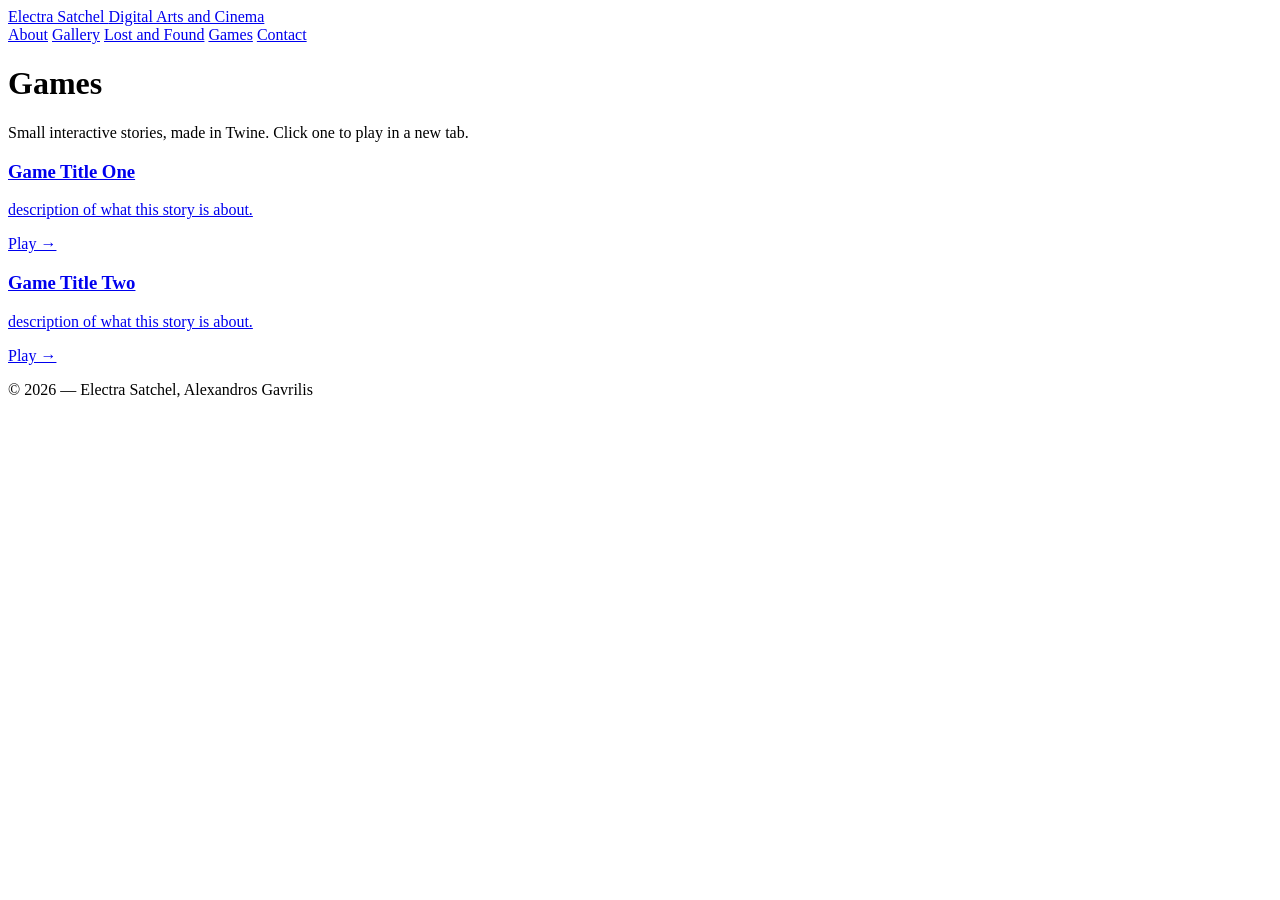
==== games.html @ 30f7edd7 "Add files via upload" ====
<!DOCTYPE html>
<!-- If ya read this ellie, each game should be a single self-contained Twine/Harlowe HTML file 
some Twine games try to autoplay sound. Browsers block audio
     until the visitor interacts with the page. --->
<html lang="en">
<head>
  <meta charset="UTF-8">
  <meta name="viewport" content="width=device-width, initial-scale=1.0">
  <title>(Twine) Games</title>

  <link rel="preconnect" href="https://fonts.googleapis.com">
  <link rel="preconnect" href="https://fonts.gstatic.com" crossorigin>
  <link href="https://fonts.googleapis.com/css2?family=Fraunces:opsz,wght@9..144,500;9..144,600&display=swap" rel="stylesheet">

  <link rel="stylesheet" href="css/style.css">
</head>
<body>

  <!-- ===== SHARED HEADER (repeat on every page) ===== -->
  <header class="site-header">
    <div class="container">
      <a class="site-title" href="index.html">
        Electra&nbsp;Satchel
        <span class="site-subtitle">Digital Arts and Cinema</span>
      </a>
      <nav class="site-nav" aria-label="Main">
        <a href="index.html">About</a>
        <a href="gallery.html">Gallery</a>
        <a href="lost-and-found.html">Lost&nbsp;and&nbsp;Found</a>
        <a href="games.html" class="active" aria-current="page">Games</a>
        <a href="contact.html">Contact</a>
      </nav>
    </div>
  </header>



  <main>
    <div class="container">

      <h1>Games</h1>
      <p>Small interactive stories, made in Twine. Click one to play in a new tab.</p>

      <div class="games-grid">

        <a class="game-card" href="games/example-game-1.html" target="_blank" rel="noopener">
          <h3>Game Title One</h3>
          <p>description of what this story is about.</p>
          <span class="play-tag">Play &rarr;</span>
        </a>

        <a class="game-card" href="games/example-game-2.html" target="_blank" rel="noopener">
          <h3>Game Title Two</h3>
          <p>description of what this story is about.</p>
          <span class="play-tag">Play &rarr;</span>
        </a>


      </div>

    </div>
  </main>

  <footer class="site-footer">
    <p>© 2026 — Electra Satchel, Alexandros Gavrilis</p>
  </footer>

</body>
</html>
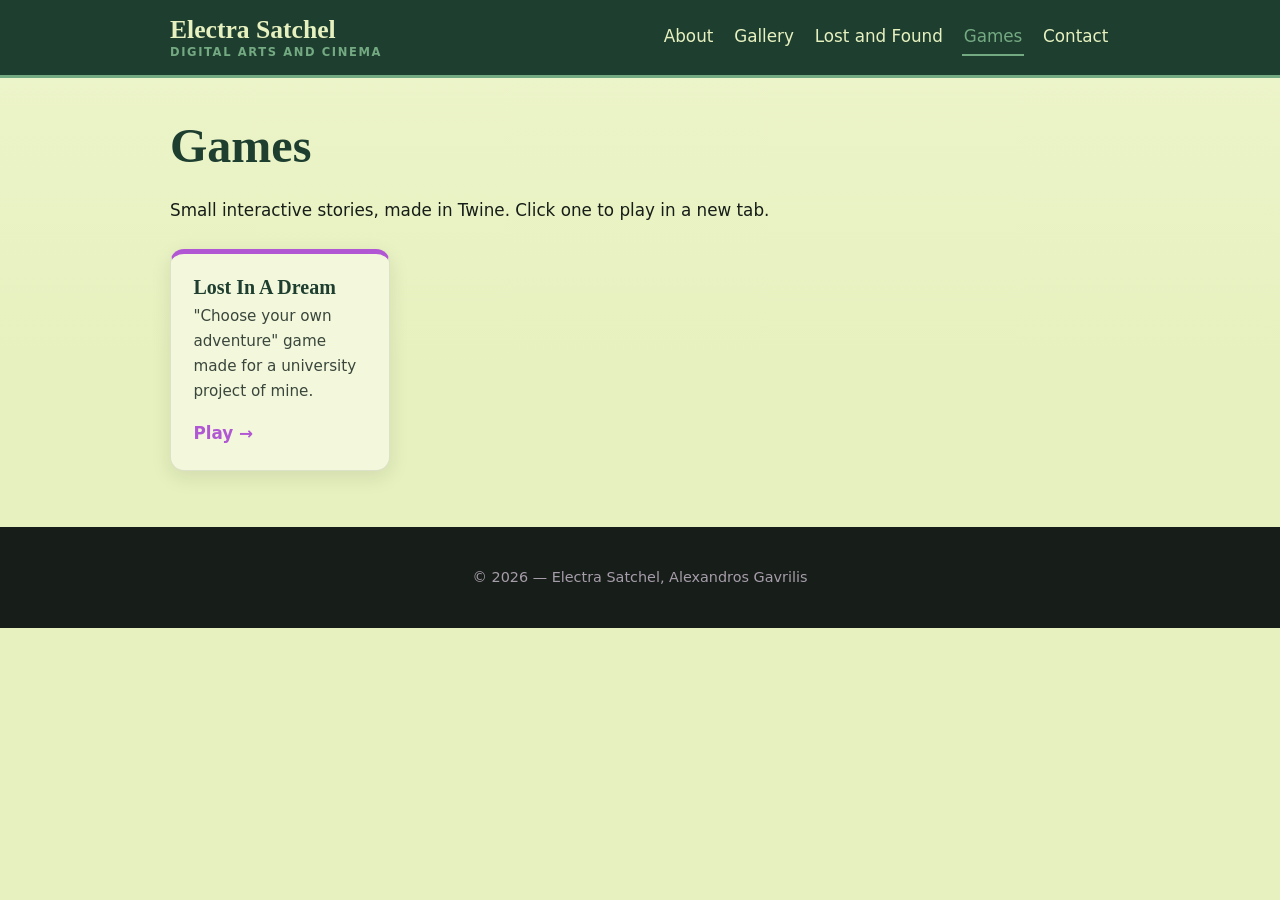
==== commit b4a0a867: "Update game title and remove second game card Updated game title and description for the first game." ====
--- a/games.html
+++ b/games.html
@@ -44,16 +44,16 @@
       <div class="games-grid">
 
         <a class="game-card" href="games/example-game-1.html" target="_blank" rel="noopener">
-          <h3>Game Title One</h3>
-          <p>description of what this story is about.</p>
+          <h3>Lost In A Dream</h3>
+          <p>"Choose your own adventure" game made for a university project of mine.</p>
           <span class="play-tag">Play &rarr;</span>
         </a>
 
-        <a class="game-card" href="games/example-game-2.html" target="_blank" rel="noopener">
+        <!--<a class="game-card" href="games/example-game-2.html" target="_blank" rel="noopener">
           <h3>Game Title Two</h3>
           <p>description of what this story is about.</p>
           <span class="play-tag">Play &rarr;</span>
-        </a>
+        </a>-->
 
 
       </div>
--- a/css/style.css
+++ b/css/style.css
@@ -0,0 +1,515 @@
+/* ==========================================================================
+   Electra Satchel — shared stylesheet
+   --------------------------------------------------------------------------
+   One file styles the whole site. It's organised top-to-bottom like this:
+
+     1. Variables ....... colours, fonts, spacing (retune the site from here)
+     2. Base ............ resets and page-wide defaults
+     3. Layout .......... the container that centres content
+     4. Header / nav .... the bar at the top of every page
+     5. Footer .......... the bar at the bottom of every page
+     6. Buttons & links . shared interactive bits
+     7. About page
+     8. Gallery + lightbox
+     9. Lost and Found page
+    10. Games page
+    11. Contact page
+    12. Small screens .. mobile tweaks live together at the bottom
+
+   Tip: almost all colour/tuning happens in section 1. Change a variable
+   there and it updates everywhere it's used.
+   ========================================================================== */
+
+
+/* ==========================================================================
+   1. VARIABLES
+   ========================================================================== */
+:root {
+
+  /* ---- The palette, named. These are the raw colours from the brief. ---- */
+  --green:        #74AA82;   /* main green   */
+  --near-black:   #171D18;   /* main ink     */
+  --pale-yellow:  #E7F1BF;   /* main paper   */
+  --purple:       #B257D4;   /* accent / buttons */
+  --gold:         #A29143;
+  --deep-green:   #1E3E30;
+  --slate-blue:   #59739C;
+  --olive:        #718C38;
+  --mauve-grey:   #A69DAA;
+  --bright-green: #00E332;
+
+  /* ---- Roles. These point at the palette above. Re-point them to
+          re-theme the site without hunting through the whole file. ---- */
+  --bg:            var(--pale-yellow);  /* page background          */
+  --surface:       #F3F8DC;             /* cards, panels (a lighter paper) */
+  --ink:           var(--near-black);   /* body text                */
+  --ink-soft:      #3a463c;             /* muted text               */
+  --accent:        var(--green);        /* headings, rules, links   */
+  --accent-deep:   var(--deep-green);   /* darker green for the header */
+  --button:        var(--purple);       /* button / call-to-action  */
+  --button-ink:    #ffffff;             /* text on buttons          */
+  --button-hover:  #9a41bc;             /* button when hovered      */
+  --focus-ring:    var(--bright-green); /* keyboard focus outline   */
+
+  /* ---- Type. A warm serif for display, a clean sans for reading. ---- */
+  --font-display: "Fraunces", Georgia, "Times New Roman", serif;
+  --font-body:    system-ui, -apple-system, "Segoe UI", Roboto, Helvetica, Arial, sans-serif;
+
+  /* ---- Spacing & shape ---- */
+  --maxw:    980px;   /* content never grows wider than this */
+  --pad:     1.25rem; /* default breathing room              */
+  --radius:  14px;    /* rounded-corner amount               */
+  --shadow:  0 6px 20px rgba(23, 29, 24, 0.10);
+}
+
+
+/* ==========================================================================
+   2. BASE
+   ========================================================================== */
+
+*, *::before, *::after { box-sizing: border-box; }
+
+html { scroll-behavior: smooth; }
+
+body {
+  margin: 0;
+  background: var(--bg);
+  color: var(--ink);
+  font-family: var(--font-body);
+  font-size: 1.05rem;
+  line-height: 1.65;
+  /* A faint warm gradient so the paper doesn't feel flat. */
+  background-image: linear-gradient(180deg, #EDF5CB 0%, var(--bg) 40%);
+  background-attachment: fixed;
+}
+
+img { max-width: 100%; display: block; }
+
+h1, h2, h3 {
+  font-family: var(--font-display);
+  color: var(--accent-deep);
+  line-height: 1.15;
+  font-weight: 600;
+  margin: 0 0 0.5em;
+}
+h1 { font-size: clamp(2rem, 5vw, 3rem); }
+h2 { font-size: clamp(1.5rem, 3.5vw, 2rem); }
+h3 { font-size: 1.25rem; }
+
+a { color: var(--accent-deep); text-decoration-color: var(--accent); }
+a:hover { color: var(--button); }
+
+/* Visible focus outline for keyboard users (accessibility floor). */
+:focus-visible {
+  outline: 3px solid var(--focus-ring);
+  outline-offset: 2px;
+  border-radius: 4px;
+}
+
+
+/* ==========================================================================
+   3. LAYOUT
+   ========================================================================== */
+
+/* Centres content and gives it side padding. Wrap page content in this. */
+.container {
+  width: 100%;
+  max-width: var(--maxw);
+  margin: 0 auto;
+  padding: 0 var(--pad);
+}
+
+/* Vertical rhythm for the main content area of each page. */
+main { padding: 2.5rem 0 3.5rem; }
+
+/* A soft card panel used in a few places. */
+.panel {
+  background: var(--surface);
+  border: 1px solid rgba(23, 29, 24, 0.08);
+  border-radius: var(--radius);
+  box-shadow: var(--shadow);
+  padding: 1.5rem;
+}
+
+
+/* ==========================================================================
+   4. HEADER / NAV   (this block is repeated in every page's HTML)
+   ========================================================================== */
+
+.site-header {
+  background: var(--accent-deep);
+  color: var(--pale-yellow);
+  border-bottom: 3px solid var(--green);
+}
+
+/* Inner wrapper keeps header content aligned with page content. */
+.site-header .container {
+  display: flex;
+  flex-wrap: wrap;
+  align-items: center;
+  justify-content: space-between;
+  gap: 0.75rem 1.5rem;
+  padding-top: 1rem;
+  padding-bottom: 1rem;
+}
+
+/* The name / logo (top left). */
+.site-title {
+  font-family: var(--font-display);
+  font-size: 1.6rem;
+  font-weight: 600;
+  color: var(--pale-yellow);
+  text-decoration: none;
+  line-height: 1.1;
+  display: flex;
+  flex-direction: column;
+}
+.site-title:hover { color: #fff; }
+.site-subtitle {
+  font-family: var(--font-body);
+  font-size: 0.72rem;
+  letter-spacing: 0.14em;
+  text-transform: uppercase;
+  color: var(--green);
+  margin-top: 2px;
+}
+
+/* The links (top right). */
+.site-nav {
+  display: flex;
+  flex-wrap: wrap;
+  gap: 0.35rem 1.1rem;
+}
+.site-nav a {
+  color: var(--pale-yellow);
+  text-decoration: none;
+  padding: 0.25rem 0.1rem;
+  border-bottom: 2px solid transparent; /* underline grows on hover */
+  transition: border-color 0.15s ease, color 0.15s ease;
+}
+.site-nav a:hover { color: #fff; border-bottom-color: var(--green); }
+
+/* The link for the page you're currently on. Add class="active" to it. */
+.site-nav a.active {
+  color: var(--green);
+  border-bottom-color: var(--green);
+}
+
+
+/* ==========================================================================
+   5. FOOTER   (also repeated in every page's HTML)
+   ========================================================================== */
+
+.site-footer {
+  background: var(--near-black);
+  color: var(--mauve-grey);
+  text-align: center;
+  padding: 1.5rem var(--pad);
+  font-size: 0.9rem;
+}
+.site-footer a { color: var(--green); }
+
+
+/* ==========================================================================
+   6. BUTTONS & SHARED LINKS
+   ========================================================================== */
+
+.button {
+  display: inline-block;
+  background: var(--button);
+  color: var(--button-ink);
+  font-family: var(--font-body);
+  font-weight: 600;
+  font-size: 1rem;
+  text-decoration: none;
+  border: none;
+  border-radius: 999px;      /* pill shape — friendly, not corporate */
+  padding: 0.7rem 1.5rem;
+  cursor: pointer;
+  transition: background 0.15s ease, transform 0.05s ease;
+}
+.button:hover { background: var(--button-hover); color: #fff; }
+.button:active { transform: translateY(1px); }
+
+/* A little hand-drawn-feeling divider. Use <hr class="squiggle"> if you like. */
+hr.squiggle {
+  border: none;
+  height: 10px;
+  margin: 2.5rem 0;
+  background: radial-gradient(circle at 6px -3px, transparent 8px, var(--green) 9px, transparent 10px);
+  background-size: 16px 16px;
+  opacity: 0.6;
+}
+
+
+/* ==========================================================================
+   7. ABOUT PAGE
+   ========================================================================== */
+
+/* Intro: portrait beside text, stacks on small screens. */
+.about-intro {
+  display: grid;
+  grid-template-columns: 260px 1fr;
+  gap: 2rem;
+  align-items: start;
+}
+.about-portrait {
+  border-radius: var(--radius);
+  box-shadow: var(--shadow);
+  border: 6px solid #fff;      /* white "photo mat" edge */
+  transform: rotate(-1.5deg);  /* a touch wonky = handmade feel */
+}
+.about-bio p { margin: 0 0 1rem; }
+
+/* Links list under the bio. */
+.about-links { margin-top: 2.5rem; }
+.about-links ul {
+  list-style: none;
+  padding: 0;
+  margin: 0;
+  display: flex;
+  flex-wrap: wrap;
+  gap: 0.75rem;
+}
+.about-links a {
+  display: inline-block;
+  background: var(--surface);
+  border: 1px solid var(--green);
+  border-radius: 999px;
+  padding: 0.45rem 1.1rem;
+  text-decoration: none;
+  color: var(--accent-deep);
+  transition: background 0.15s ease, color 0.15s ease;
+}
+.about-links a:hover { background: var(--green); color: #fff; }
+
+
+/* ==========================================================================
+   8. GALLERY + LIGHTBOX
+   ========================================================================== */
+
+/* Each category heading. */
+.gallery-category { margin-top: 2.5rem; }
+.gallery-category:first-of-type { margin-top: 1rem; }
+.gallery-category > h2 {
+  border-bottom: 2px solid var(--green);
+  padding-bottom: 0.3rem;
+}
+
+/* The thumbnail grid. Auto-fills as many columns as fit. */
+.gallery-grid {
+  display: grid;
+  grid-template-columns: repeat(auto-fill, minmax(180px, 1fr));
+  gap: 1rem;
+  margin-top: 1.2rem;
+}
+
+/* One thumbnail (a button so it's keyboard-focusable). */
+.gallery-grid button {
+  padding: 0;
+  border: 4px solid #fff;
+  border-radius: 10px;
+  background: var(--surface);
+  box-shadow: var(--shadow);
+  cursor: pointer;
+  overflow: hidden;
+  aspect-ratio: 1 / 1;
+  transition: transform 0.12s ease;
+}
+.gallery-grid button:hover { transform: scale(1.03) rotate(0.5deg); }
+.gallery-grid img { width: 100%; height: 100%; object-fit: cover; }
+
+/* Shown by the manifest script if a category has no images yet. */
+.gallery-empty { color: var(--ink-soft); font-style: italic; margin-top: 1rem; }
+
+/* ---- The lightbox overlay. Hidden until JS opens it. ---- */
+.lightbox {
+  position: fixed;
+  inset: 0;                       /* cover the whole screen */
+  background: rgba(23, 29, 24, 0.92);
+  display: none;                  /* JS switches this to flex */
+  align-items: center;
+  justify-content: center;
+  padding: 2rem;
+  z-index: 1000;
+}
+.lightbox.open { display: flex; }
+
+.lightbox img {
+  max-width: 90vw;
+  max-height: 80vh;
+  border-radius: 8px;
+  box-shadow: 0 10px 40px rgba(0,0,0,0.5);
+}
+
+/* Lightbox controls (prev / next / close) share a look. */
+.lightbox button {
+  position: absolute;
+  background: rgba(231, 241, 191, 0.15);
+  color: var(--pale-yellow);
+  border: 1px solid rgba(231, 241, 191, 0.4);
+  border-radius: 999px;
+  width: 48px;
+  height: 48px;
+  font-size: 1.5rem;
+  line-height: 1;
+  cursor: pointer;
+  transition: background 0.15s ease;
+}
+.lightbox button:hover { background: var(--purple); border-color: var(--purple); }
+.lightbox .lb-prev  { left: 1.5rem;  top: 50%; transform: translateY(-50%); }
+.lightbox .lb-next  { right: 1.5rem; top: 50%; transform: translateY(-50%); }
+.lightbox .lb-close { top: 1.5rem;   right: 1.5rem; }
+
+/* The little "3 / 8" counter at the bottom. */
+.lightbox .lb-counter {
+  position: absolute;
+  bottom: 1.5rem;
+  left: 50%;
+  transform: translateX(-50%);
+  color: var(--pale-yellow);
+  font-size: 0.95rem;
+  letter-spacing: 0.05em;
+}
+
+
+/* ==========================================================================
+   9. LOST AND FOUND PAGE
+   ========================================================================== */
+
+.lf-trailer {
+  background: var(--near-black);
+  color: var(--pale-yellow);
+  border-radius: var(--radius);
+  padding: 2rem;
+  box-shadow: var(--shadow);
+}
+.lf-trailer h1 { color: var(--green); }
+.lf-trailer p  { color: var(--pale-yellow); }
+
+/* Chapter list. Each row is a link. */
+.lf-chapters { margin-top: 2.5rem; }
+.lf-chapters ol {
+  list-style: none;
+  counter-reset: chapter;   /* we draw our own numbers */
+  padding: 0;
+  margin: 0;
+}
+.lf-chapters li { margin-bottom: 0.8rem; }
+.lf-chapters a {
+  counter-increment: chapter;
+  display: flex;
+  align-items: baseline;
+  gap: 0.9rem;
+  background: var(--surface);
+  border: 1px solid rgba(23,29,24,0.1);
+  border-left: 5px solid var(--green);
+  border-radius: 10px;
+  padding: 0.9rem 1.2rem;
+  text-decoration: none;
+  color: var(--ink);
+  transition: border-left-color 0.15s ease, transform 0.08s ease;
+}
+.lf-chapters a::before {
+  content: counter(chapter);          /* the chapter number */
+  font-family: var(--font-display);
+  font-size: 1.4rem;
+  color: var(--green);
+  min-width: 1.4em;
+}
+.lf-chapters a:hover {
+  border-left-color: var(--purple);
+  transform: translateX(3px);
+}
+
+
+/* ==========================================================================
+   10. GAMES PAGE
+   ========================================================================== */
+
+.games-grid {
+  display: grid;
+  grid-template-columns: repeat(auto-fill, minmax(220px, 1fr));
+  gap: 1.25rem;
+  margin-top: 1.5rem;
+}
+
+/* Each game is a card that is itself a link. */
+.game-card {
+  display: flex;
+  flex-direction: column;
+  background: var(--surface);
+  border: 1px solid rgba(23,29,24,0.1);
+  border-radius: var(--radius);
+  box-shadow: var(--shadow);
+  padding: 1.4rem;
+  text-decoration: none;
+  color: var(--ink);
+  transition: transform 0.12s ease, border-color 0.15s ease;
+  border-top: 5px solid var(--purple);
+}
+.game-card:hover { transform: translateY(-4px); border-top-color: var(--green); }
+.game-card h3 { color: var(--accent-deep); margin-bottom: 0.3rem; }
+.game-card p  { margin: 0; color: var(--ink-soft); font-size: 0.95rem; }
+.game-card .play-tag {
+  margin-top: auto;
+  padding-top: 1rem;
+  font-weight: 600;
+  color: var(--button);
+}
+
+
+/* ==========================================================================
+   11. CONTACT PAGE
+   ========================================================================== */
+
+.contact-form {
+  max-width: 520px;
+  display: flex;
+  flex-direction: column;
+  gap: 1.1rem;
+}
+.contact-form label {
+  font-weight: 600;
+  display: block;
+  margin-bottom: 0.35rem;
+}
+.contact-form input,
+.contact-form textarea {
+  width: 100%;
+  font-family: inherit;
+  font-size: 1rem;
+  color: var(--ink);
+  background: var(--surface);
+  border: 1px solid rgba(23,29,24,0.25);
+  border-radius: 10px;
+  padding: 0.7rem 0.85rem;
+}
+.contact-form input:focus,
+.contact-form textarea:focus {
+  border-color: var(--green);
+  outline: none;
+  box-shadow: 0 0 0 3px rgba(116,170,130,0.35);
+}
+.contact-form textarea { resize: vertical; min-height: 140px; }
+
+
+/* ==========================================================================
+   12. SMALL SCREENS
+   ========================================================================== */
+
+@media (max-width: 640px) {
+
+  /* Stack the About intro (portrait on top). */
+  .about-intro { grid-template-columns: 1fr; }
+  .about-portrait { max-width: 240px; margin: 0 auto; }
+
+  /* Give the lightbox arrows a bit more room from the edges. */
+  .lightbox .lb-prev  { left: 0.5rem; }
+  .lightbox .lb-next  { right: 0.5rem; }
+}
+
+/* Respect people who prefer less motion. */
+@media (prefers-reduced-motion: reduce) {
+  * { scroll-behavior: auto !important; transition: none !important; }
+}
